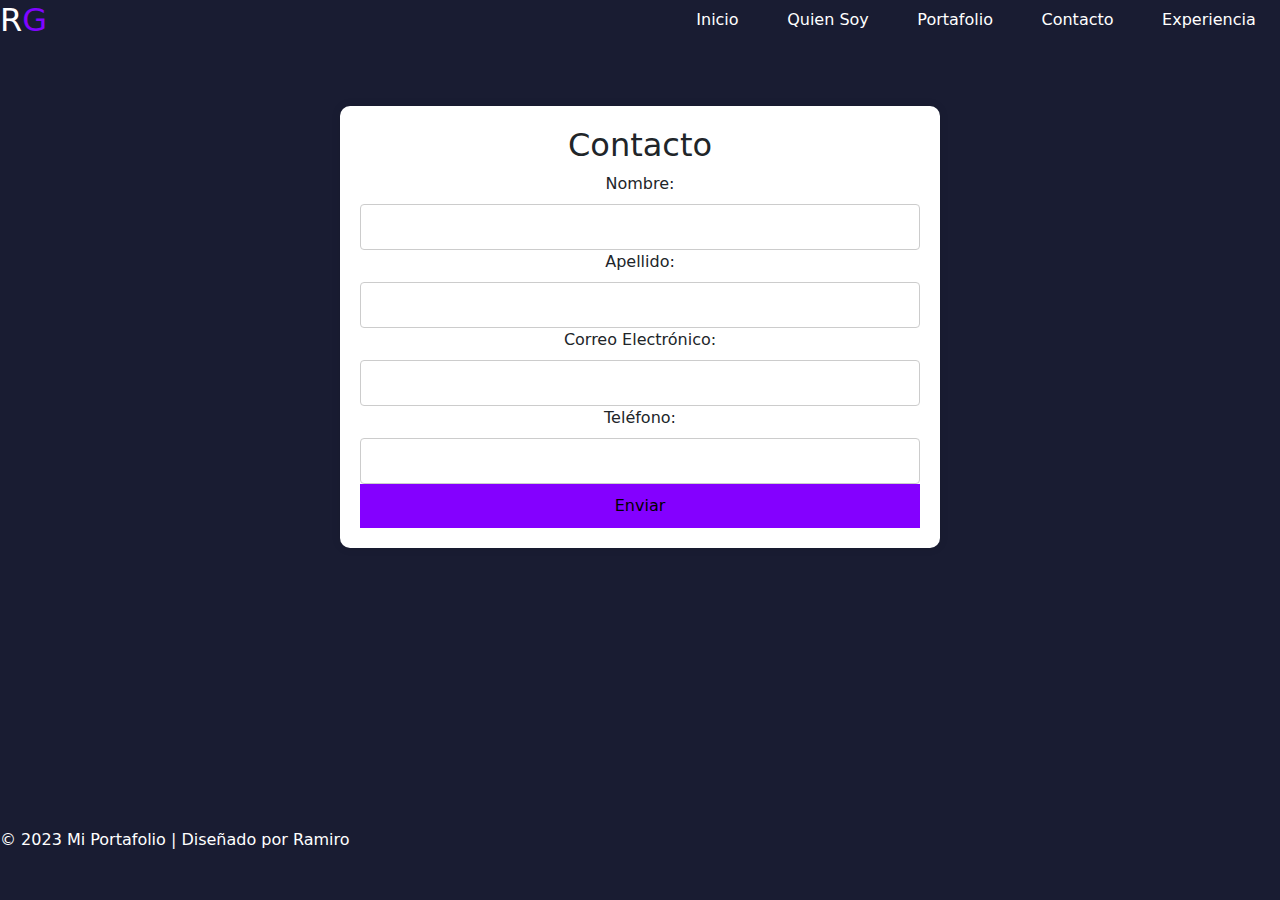
==== pages/contacto.html @ 4b62a3f9 "Prueba PCASA" ====
<!DOCTYPE html>
<html lang="en">

<head>
    <meta charset="UTF-8">
    <meta name="viewport" content="width=device-width, initial-scale=1.0">
    <title>Contacto</title>
    <link rel="stylesheet" href="../style.css">
    <link rel="stylesheet" href="../css/bootstrap.min.css">
    <script src="../js/bootstrap.bundle.min.js"></script>
</head>

<body class="body-contacto">
        <nav class="navbar">
            <div class="brand">
                <h2 class="logo">R<span>G</span></h2>
            </div>
            <ul class="menu">
                <li><a href="../index.html" class="active">Inicio</a></li>
                <li><a href="./quien-soy.html">Quien Soy</a></li>
                <li><a href="./portafolio.html">Portafolio</a></li>
                <li><a href="./contacto.html">Contacto</a></li>
                <li><a href="./experiencia.html">Experiencia</a></li>
            </ul>
        </nav>
    <div class="container-contacto">
        <div class="contacto-form">
            <h2>Contacto</h2>
            <form action="#" method="post">
                <label for="nombre">Nombre:</label>
                <input type="text" id="nombre" name="nombre" required>
                <label for="apellido">Apellido:</label>
                <input type="text" id="apellido" name="apellido" required>
                <label for="email">Correo Electrónico:</label>
                <input type="email" id="email" name="email" required>
                <label for="telefono">Teléfono:</label>
                <input type="tel" id="telefono" name="telefono" required>
                <button type="submit">Enviar</button>
            </form>
        </div>

    </div>

    <footer class="footer-contacto">
        <p class="p-footer">&copy; 2023 Mi Portafolio | Diseñado por Ramiro</p>
    </footer>
</body>

</html>
---- style.css ----
@import url("https://fonts.googleapis.com/css2?family=Montserrat:wght@100;700&display=swap");

* {
  margin: 0;
  padding: 0;
  box-sizing: border-box;
}

.col {
  background-color: white;
}

body {
  font-family: "Montserrat", sans-serif;
  margin: 0;
  padding: 0;
  background-color: #191c32; /* Fondo de color sólido */
  color: #000000;
}

.fondo {
  width: 100vw;
  height: 100vh;
  background-color: #191c32;
  color: #ffffff;
}
.navbar {
  display: flex;
  justify-content: space-between;
  padding: 2em;
}
.brand {
  margin-top: -7px;
}
.brand span {
  color: rgb(128, 5, 2435);
}
.menu {
  display: flex;
  width: 50%;
  justify-content: space-around;
}
.menu li {
  list-style: none;
}
.menu a {
  color: #fff;
  text-decoration: none;
  padding: 10px 20px;
}

.body-index {
  background-color: #191c32;
}
.main {
  margin: 0 auto;
  width: 80vw;
  height: 80vh;
  display: grid;
  grid-template-columns: repeat(2, 1fr);
  align-items: center;
  gap: 2em;
}

h1 {
  font-size: 3rem;
}

.info-content span {
  color: rgb(132, 0, 255);
}

.descarga-cv {
  padding: 10px 20px;
  background-color: rgb(132, 0, 255);
  border: none;
  border-radius: 20px;
  margin-top: 10px;
  cursor: pointer;
}
.main img {
  border: 7px solid rgb(132, 0, 255);
  height: 520px;
}

.h1-inicio {
  color: #fff;
}

.p-footer {
  color: white;
}

.p-main {
  color: white;
}

.logo {
  color: white;
}

.footer-principal {
  padding-top: 20px;
}

img {
  box-shadow: 0 0 10px rgba(245, 244, 244, 0.1);
}

/* PAGINA CONTACTO CSS */

.body-contacto {
  background-color: #191c32;
}

.container-contacto {
  max-width: 600px;
  margin: 50px auto;
  background-color: #fff;
  padding: 20px;
  border-radius: 10px;
  box-shadow: 0 0 10px rgba(0, 0, 0, 0.1);
}

.contacto-form {
  text-align: center;
}

form {
  display: flex;
  flex-direction: column;
}

label {
  margin-bottom: 8px;
}

input {
  padding: 10px;
  margin-bottom: 20px;
  border: 1px solid #ccc;
  border-radius: 4px;
}

button {
  padding: 10px;
  background-color: rgb(132, 0, 255);
  color: rgb(0, 0, 0) 313;
  border: none;
  border-radius: 4px;
  cursor: pointer;
}

.footer-contacto {
  padding-top: 230px;
}

/* PAGINA CONTACTO CSS */

/* PAGINA QUIEN SOY CSS */

.body-quiensoy {
  background-color: #191c32;
}
.container-quiensoy {
  max-width: 800px;
  margin: 50px auto;
  padding: 20px;
  background-color: white;
  border-radius: 8px;
  box-shadow: 0 0 10px rgba(245, 244, 244, 0.1);
}
.about-me {
  background-color: rgba(132, 0, 255, 0.233);
  padding: 100px;
  border-radius: 8px;
  box-shadow: 0 0 20px rgba(193, 154, 245, 0.11);
  text-align: justify;
}

header {
  text-align: center;
  margin-bottom: 20px;
}

.h1-quiensoy {
  color: rgb(132, 0, 255);
}

.p-quiensoy {
  line-height: 1.2;
  color: #979090;
  font-weight: bold;
}

.footer-quiensoy {
  padding-top: 430px;
}

.h2-quiensoy {
  color: white;
}

/* PAGINA QUIEN SOY CSS */

/* PAGINA PORTAFOLIO CSS */

.container 

.card-img-top {
  border-radius: 20px;
  padding: 20px;
}
.card {
  border-radius: 30px;
  box-shadow: rgba(0, 0, 0, 0.1) 0px 1px 2px 0px;
}
.card-body {
  padding: 25px;
  margin-top: -15px;
}
.btn-primary {
  border-radius: 50px;
  width: 120px;
}
.btn-primary:hover {
  background-color: black;
  border: none;
}

.h1-proyectos1 {
  color: white;
}

.body-portafolio {
  background-color: #191c32;
}

.project {
  background-color: #fff;
  padding: 20px;
  border-radius: 10px;
  box-shadow: 0 0 20px rgba(0, 0, 0, 0.11);
  text-align: center;
}

.footer-portafolio {
  padding-top: 340px;
}

/* PAGINA PORTAFOLIO CSS */

/* PAGINA CONTACTO EXPERIENCIA*/

.body-experiencia {
  background-color: #191c32;
}

.main-content {
  max-width: 800px;
  margin: 0 auto;
  padding: 20px;
}

.experience-item {
  margin-bottom: 30px;
}

.experience-title {
  color: rgb(132, 0, 255);
}

.experiencia-fecha {
  font-weight: bold;
  color: #ffffff;
}

.experiencia-descripcion {
  color: grey;
}

.footer-experiencia {
  padding-top: 500px;
}
/* PAGINA CONTACTO EXPERIENCIA */
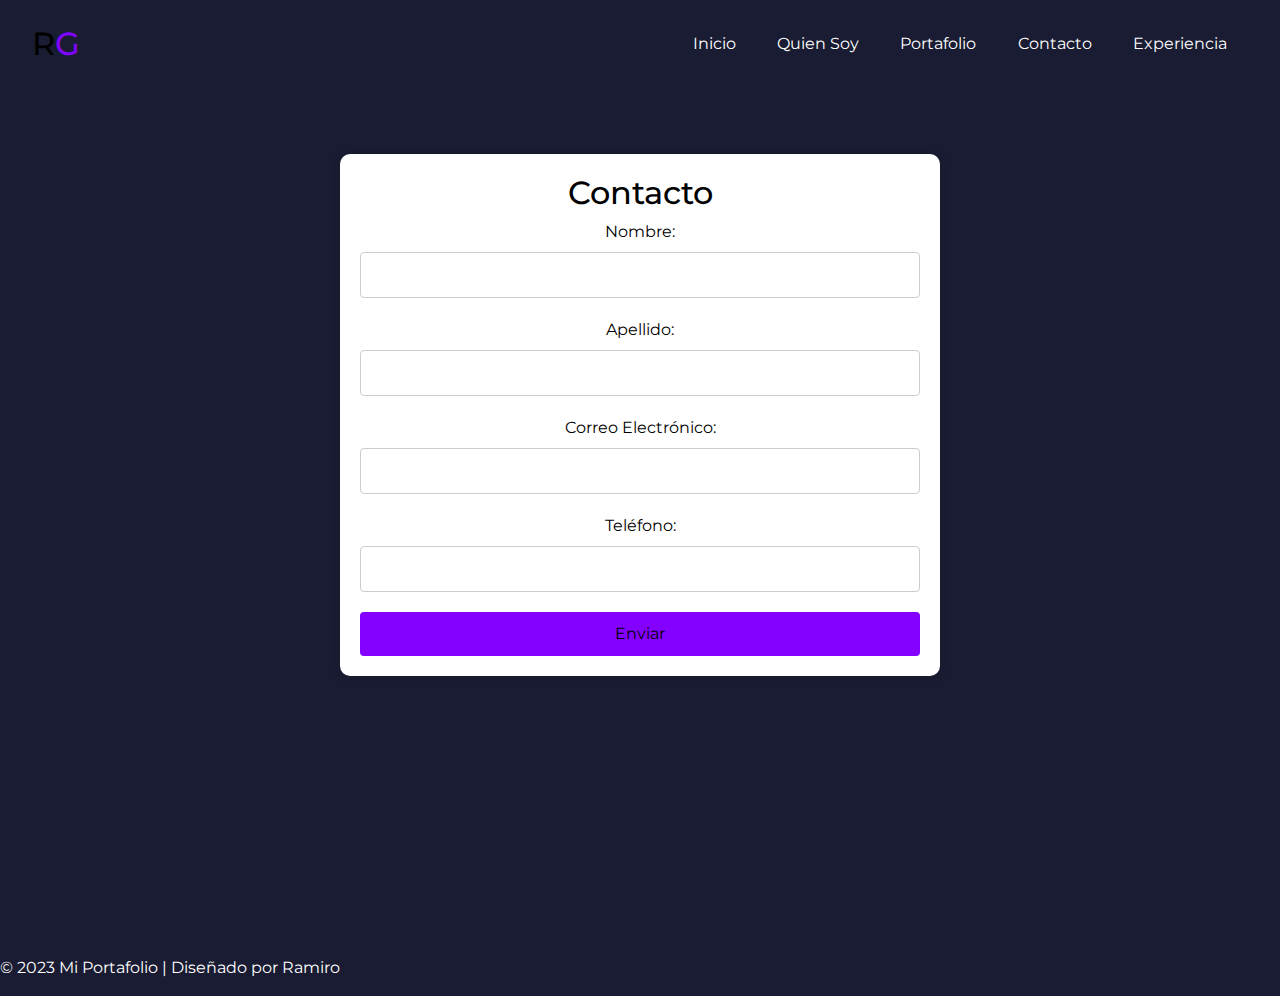
==== commit 4e5ca95f: "Navbar Iara" ====
--- a/pages/contacto.html
+++ b/pages/contacto.html
@@ -5,24 +5,23 @@
     <meta charset="UTF-8">
     <meta name="viewport" content="width=device-width, initial-scale=1.0">
     <title>Contacto</title>
+    <link rel="stylesheet" href="../css/bootstrap.min.css">
     <link rel="stylesheet" href="../style.css">
-    <link rel="stylesheet" href="../css/bootstrap.min.css">
-    <script src="../js/bootstrap.bundle.min.js"></script>
 </head>
 
 <body class="body-contacto">
-        <nav class="navbar">
-            <div class="brand">
-                <h2 class="logo">R<span>G</span></h2>
-            </div>
-            <ul class="menu">
-                <li><a href="../index.html" class="active">Inicio</a></li>
-                <li><a href="./quien-soy.html">Quien Soy</a></li>
-                <li><a href="./portafolio.html">Portafolio</a></li>
-                <li><a href="./contacto.html">Contacto</a></li>
-                <li><a href="./experiencia.html">Experiencia</a></li>
-            </ul>
-        </nav>
+    <nav class="navbar">
+        <div class="brand">
+            <h2 class="logo">R<span>G</span></h2>
+        </div>
+        <ul class="menu">
+            <li><a href="../index.html" class="active">Inicio</a></li>
+            <li><a href="./quien-soy.html">Quien Soy</a></li>
+            <li><a href="./portafolio.html">Portafolio</a></li>
+            <li><a href="./contacto.html">Contacto</a></li>
+            <li><a href="./experiencia.html">Experiencia</a></li>
+        </ul>
+    </nav>
     <div class="container-contacto">
         <div class="contacto-form">
             <h2>Contacto</h2>
@@ -44,6 +43,8 @@
     <footer class="footer-contacto">
         <p class="p-footer">&copy; 2023 Mi Portafolio | Diseñado por Ramiro</p>
     </footer>
+
+    <script src="../js/bootstrap.bundle.min.js"></script>
 </body>
 
 </html>--- a/style.css
+++ b/style.css
@@ -95,10 +95,20 @@
   color: white;
 }
 
-.logo {
-  color: white;
-}
-
+.navcolortext {
+  padding-left: 30px;
+  color: rgb(2, 2, 2);
+  text-decoration: none
+}
+
+.nav-link {
+  color: rgb(255, 0, 0);
+  padding-left: 10px;
+
+}
+.g { 
+  color: rgb(132, 0, 255);
+}
 .footer-principal {
   padding-top: 20px;
 }
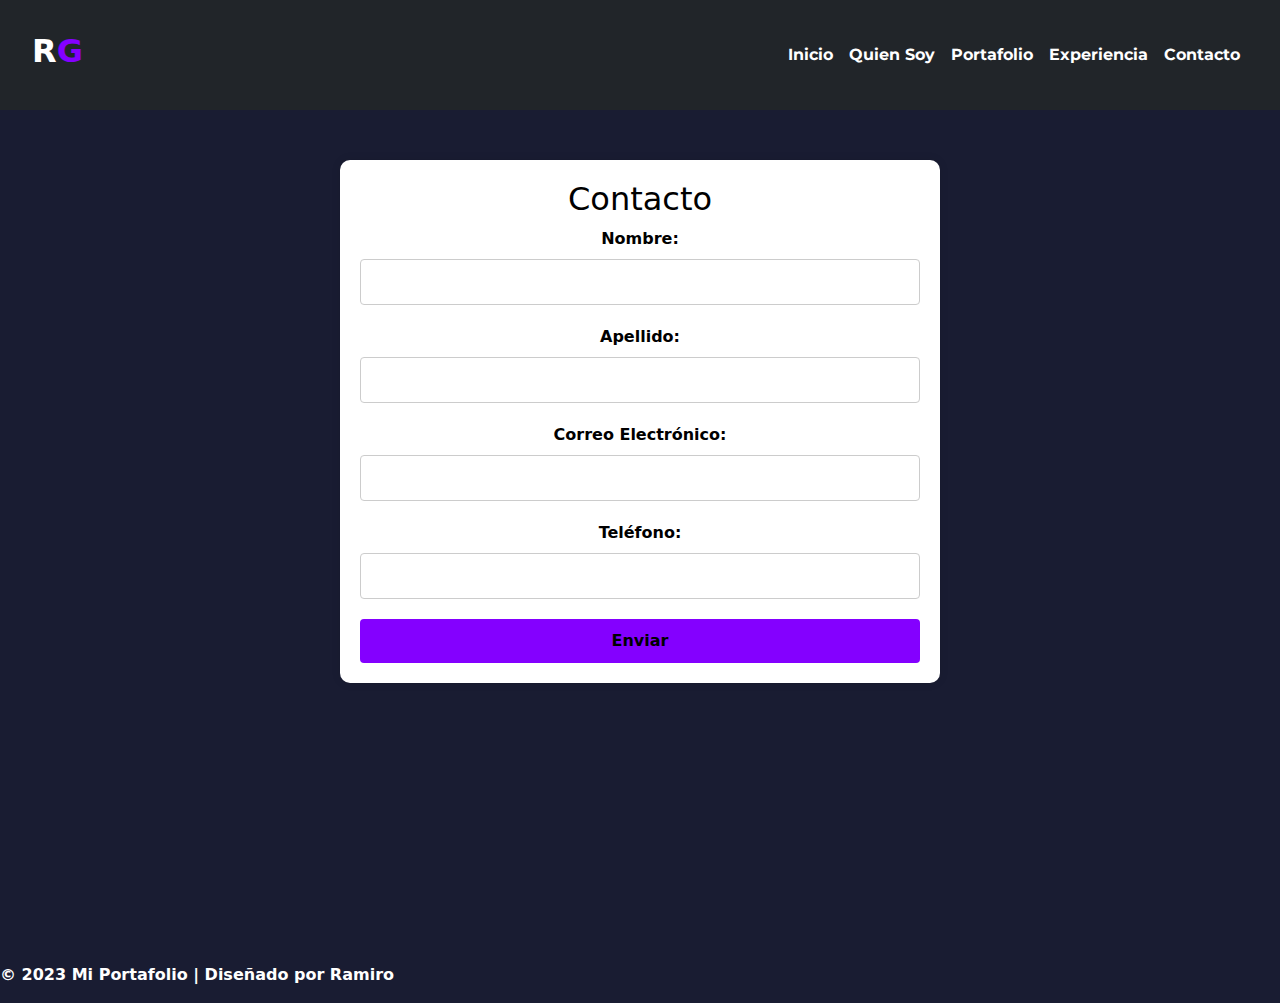
==== commit 46b5ce34: "cambie el navbar en todos los html y moodifique las cards de portafolio faltan por arreglarlas" ====
--- a/pages/contacto.html
+++ b/pages/contacto.html
@@ -10,17 +10,32 @@
 </head>
 
 <body class="body-contacto">
-    <nav class="navbar">
-        <div class="brand">
-            <h2 class="logo">R<span>G</span></h2>
+    <nav class="navbar navbar-expand-md navbar-dark bg-dark">
+        <h2 class="logo">R<span class="g">G</span></h2>
+        <button class="navbar-toggler" type="button" data-bs-toggle="collapse" data-bs-target="#navbarNav"
+            aria-controls="navbarNav" aria-expanded="false" aria-label="Toggle navigation">
+            <span class="navbar-toggler-icon"></span>
+        </button>
+        <div class="collapse navbar-collapse" id="navbarNav">
+            <ul class="navbar-nav">
+                <li class="nav-item active">
+                    <a class="nav-link" href="../index.html">Inicio</a>
+                </li>
+                <li class="nav-item">
+                    <a class="nav-link" href="../pages/quien-soy.html">Quien Soy</a>
+                </li>
+                <li class="nav-item">
+                    <a class="nav-link" href="../pages/portafolio.html">Portafolio</a>
+                </li>
+                <li class="nav-item">
+                    <a class="nav-link" href="../pages/experiencia.html">Experiencia</a>
+                </li>
+                <li class="nav-item">
+                <li class="nav-item">
+                    <a class="nav-link" href="../pages/contacto.html">Contacto</a>
+                </li>
+            </ul>
         </div>
-        <ul class="menu">
-            <li><a href="../index.html" class="active">Inicio</a></li>
-            <li><a href="./quien-soy.html">Quien Soy</a></li>
-            <li><a href="./portafolio.html">Portafolio</a></li>
-            <li><a href="./contacto.html">Contacto</a></li>
-            <li><a href="./experiencia.html">Experiencia</a></li>
-        </ul>
     </nav>
     <div class="container-contacto">
         <div class="contacto-form">
--- a/style.css
+++ b/style.css
@@ -1,6 +1,8 @@
 @import url("https://fonts.googleapis.com/css2?family=Montserrat:wght@100;700&display=swap");
 
+
 * {
+  font-weight: bold;
   margin: 0;
   padding: 0;
   box-sizing: border-box;
@@ -10,8 +12,13 @@
   background-color: white;
 }
 
+.logo{ 
+  color: #fff;
+font-weight: bold;
+}
+
 body {
-  font-family: "Montserrat", sans-serif;
+  font-weight: bold;
   margin: 0;
   padding: 0;
   background-color: #191c32; /* Fondo de color sólido */
@@ -91,6 +98,10 @@
   color: white;
 }
 
+#navbarNav {
+padding-left: 50px;
+justify-content: end;
+}
 .p-main {
   color: white;
 }
@@ -102,7 +113,8 @@
 }
 
 .nav-link {
-  color: rgb(255, 0, 0);
+  font-family: "Montserrat", sans-serif;
+  color: rgb(255, 255, 255);
   padding-left: 10px;
 
 }
@@ -153,6 +165,7 @@
 }
 
 button {
+  
   padding: 10px;
   background-color: rgb(132, 0, 255);
   color: rgb(0, 0, 0) 313;
@@ -215,7 +228,8 @@
 
 /* PAGINA PORTAFOLIO CSS */
 
-.container 
+.card-body {
+}
 
 .card-img-top {
   border-radius: 20px;
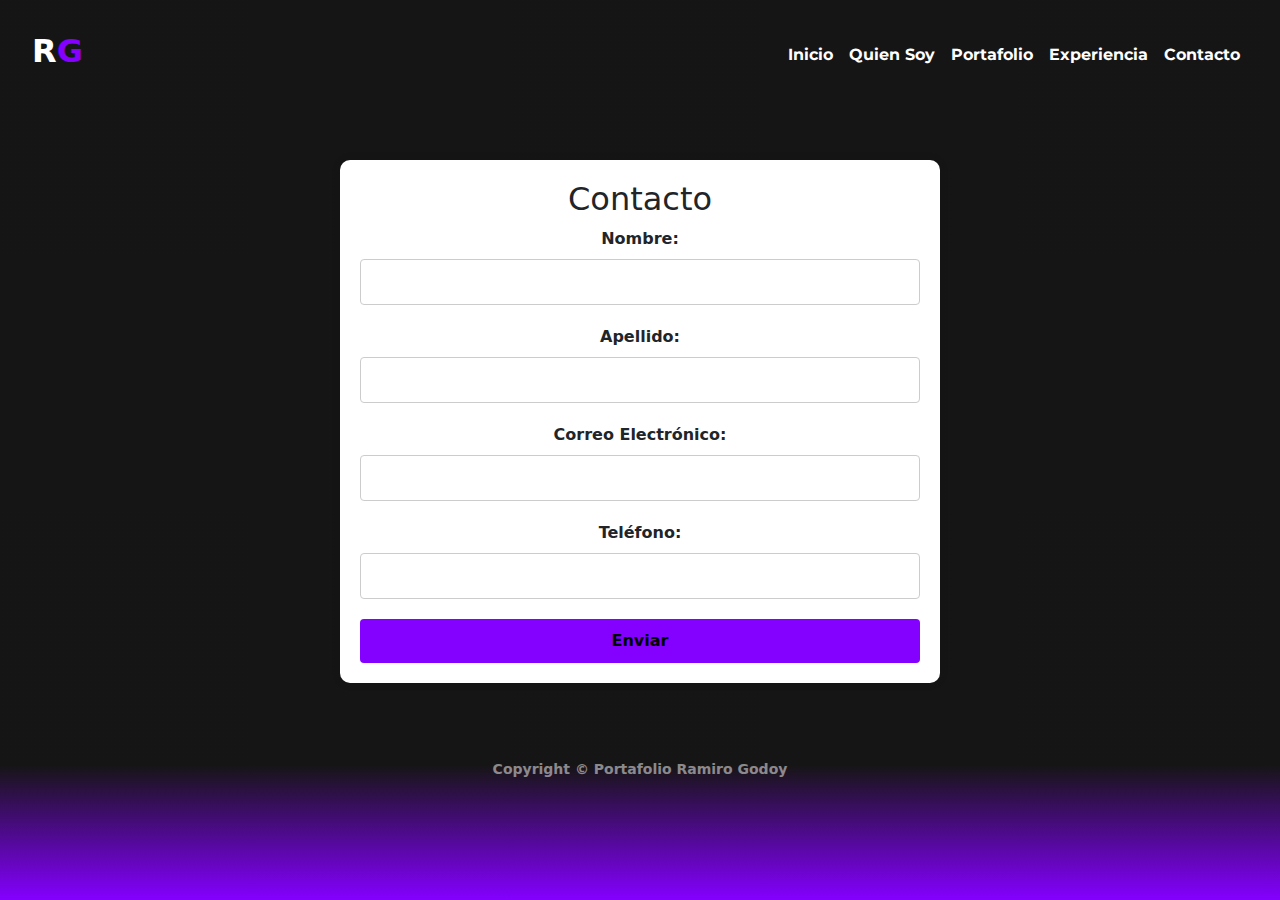
==== commit 66b184bc: "Cambio de diseo en general de la pagina falta por arreglar un minimo de responsive y cambiar el text" ====
--- a/pages/contacto.html
+++ b/pages/contacto.html
@@ -9,8 +9,8 @@
     <link rel="stylesheet" href="../style.css">
 </head>
 
-<body class="body-contacto">
-    <nav class="navbar navbar-expand-md navbar-dark bg-dark">
+<body class="body-contacto fondoportafolio">
+    <nav class="navbar navbar-expand-md navbar-dark">
         <h2 class="logo">R<span class="g">G</span></h2>
         <button class="navbar-toggler" type="button" data-bs-toggle="collapse" data-bs-target="#navbarNav"
             aria-controls="navbarNav" aria-expanded="false" aria-label="Toggle navigation">
@@ -55,9 +55,11 @@
 
     </div>
 
-    <footer class="footer-contacto">
-        <p class="p-footer">&copy; 2023 Mi Portafolio | Diseñado por Ramiro</p>
-    </footer>
+    <footer id="sticky-footer" class="flex-shrink-0 py-4  text-white-50">
+        <div class="container text-center">
+          <small class="texto-footer">Copyright &copy; Portafolio Ramiro Godoy</small>
+        </div>
+      </footer>
 
     <script src="../js/bootstrap.bundle.min.js"></script>
 </body>
--- a/style.css
+++ b/style.css
@@ -1,137 +1,123 @@
 @import url("https://fonts.googleapis.com/css2?family=Montserrat:wght@100;700&display=swap");
-
-
+/* //////////////////////COSAS PAGINA GENERAL////////////////////// */
 * {
   font-weight: bold;
   margin: 0;
   padding: 0;
+  min-width: 0;
   box-sizing: border-box;
 }
-
-.col {
-  background-color: white;
-}
-
-.logo{ 
-  color: #fff;
-font-weight: bold;
-}
-
-body {
+.logo {
+  color: #ffffff;
   font-weight: bold;
-  margin: 0;
-  padding: 0;
-  background-color: #191c32; /* Fondo de color sólido */
-  color: #000000;
-}
-
-.fondo {
-  width: 100vw;
-  height: 100vh;
-  background-color: #191c32;
-  color: #ffffff;
+}
+.fondoportafolio {
+  background: rgb(132, 0, 255);
+  background: linear-gradient(
+    0deg,
+    rgba(132, 0, 255, 1) 0%,
+    rgba(22, 21, 21, 0.9920168751094187) 26%
+  );
+  background: rgb(132, 0, 255);
+  background: linear-gradient(
+    0deg,
+    rgba(132, 0, 255, 1) 0%,
+    rgba(22, 21, 21, 0.9920168751094187) 15%
+  );
+}
+.p-footer {
+  font-size: small;
+  font-family: sans-serif;
 }
 .navbar {
   display: flex;
   justify-content: space-between;
   padding: 2em;
 }
-.brand {
-  margin-top: -7px;
-}
-.brand span {
-  color: rgb(128, 5, 2435);
-}
-.menu {
-  display: flex;
-  width: 50%;
-  justify-content: space-around;
-}
-.menu li {
-  list-style: none;
-}
-.menu a {
-  color: #fff;
-  text-decoration: none;
-  padding: 10px 20px;
-}
-
-.body-index {
-  background-color: #191c32;
-}
 .main {
   margin: 0 auto;
   width: 80vw;
-  height: 80vh;
+  height: 100vh;
   display: grid;
   grid-template-columns: repeat(2, 1fr);
   align-items: center;
   gap: 2em;
 }
-
 h1 {
   font-size: 3rem;
 }
-
-.info-content span {
-  color: rgb(132, 0, 255);
-}
-
+.col {
+  background-color: rgb(255, 255, 255);
+}
+/* //////////////////////COSAS PAGINA GENERAL////////////////////// */
+/* //////////////////////INICIO////////////////////// */
 .descarga-cv {
   padding: 10px 20px;
   background-color: rgb(132, 0, 255);
   border: none;
-  border-radius: 20px;
+  border-radius: 30px;
   margin-top: 10px;
   cursor: pointer;
 }
 .main img {
-  border: 7px solid rgb(132, 0, 255);
+  /*border: 4px solid rgb(132, 0, 255);*/
+  border-radius: 20px;
   height: 520px;
-}
-
+  box-shadow: 0 0 80px rgba(245, 244, 244, 0.1);
+}
+.main img {
+  /*border: 4px solid rgb(132, 0, 255);*/
+  border-radius: 20px;
+  height: 520px;
+  box-shadow: 0 0 80px rgba(245, 244, 244, 0.1);
+}
 .h1-inicio {
   color: #fff;
-}
+  display: flex;
+}
+.textoindex {
+  text-align: left;
+}
+.span-godoy {
+  display: block;
+}
+/* //////////////////////INICIO////////////////////// */
 
 .p-footer {
   color: white;
 }
 
 #navbarNav {
-padding-left: 50px;
-justify-content: end;
+  padding-left: 50px;
+  justify-content: end;
 }
 .p-main {
   color: white;
+  text-align: left;
 }
 
 .navcolortext {
   padding-left: 30px;
   color: rgb(2, 2, 2);
-  text-decoration: none
+  text-decoration: none;
 }
 
 .nav-link {
   font-family: "Montserrat", sans-serif;
   color: rgb(255, 255, 255);
   padding-left: 10px;
-
-}
-.g { 
+}
+.g {
   color: rgb(132, 0, 255);
 }
 .footer-principal {
-  padding-top: 20px;
-}
-
-img {
-  box-shadow: 0 0 10px rgba(245, 244, 244, 0.1);
+  padding-top: 10px;
 }
 
 /* PAGINA CONTACTO CSS */
 
 .body-contacto {
+  height: 100vh;
   background-color: #191c32;
 }
 
@@ -165,7 +151,6 @@
 }
 
 button {
-  
   padding: 10px;
   background-color: rgb(132, 0, 255);
   color: rgb(0, 0, 0) 313;
@@ -174,15 +159,12 @@
   cursor: pointer;
 }
 
-.footer-contacto {
-  padding-top: 230px;
-}
-
 /* PAGINA CONTACTO CSS */
 
 /* PAGINA QUIEN SOY CSS */
 
 .body-quiensoy {
+  height: 100vh;
   background-color: #191c32;
 }
 .container-quiensoy {
@@ -194,11 +176,12 @@
   box-shadow: 0 0 10px rgba(245, 244, 244, 0.1);
 }
 .about-me {
-  background-color: rgba(132, 0, 255, 0.233);
-  padding: 100px;
+  background-color: rgba(132, 0, 255);
+  max-width: 850px;
+  margin: 80px auto;
+  padding: 20px;
   border-radius: 8px;
   box-shadow: 0 0 20px rgba(193, 154, 245, 0.11);
-  text-align: justify;
 }
 
 header {
@@ -227,10 +210,6 @@
 /* PAGINA QUIEN SOY CSS */
 
 /* PAGINA PORTAFOLIO CSS */
-
-.card-body {
-}
-
 .card-img-top {
   border-radius: 20px;
   padding: 20px;
@@ -273,37 +252,118 @@
 }
 
 /* PAGINA PORTAFOLIO CSS */
+/* CARDS DE PORTAFOLIO CSS */
+.card {
+  margin-bottom: 20px;
+  padding: 20px;
+}
+
+/* CARDS DE PORTAFOLIO CSS */
 
 /* PAGINA CONTACTO EXPERIENCIA*/
 
-.body-experiencia {
-  background-color: #191c32;
+h3 {
+  font-weight: bold;
+  color: white;
+}
+
+p {
+  color: grey;
 }
 
 .main-content {
-  max-width: 800px;
-  margin: 0 auto;
-  padding: 20px;
-}
-
-.experience-item {
-  margin-bottom: 30px;
-}
-
-.experience-title {
-  color: rgb(132, 0, 255);
-}
-
-.experiencia-fecha {
-  font-weight: bold;
-  color: #ffffff;
-}
-
-.experiencia-descripcion {
-  color: grey;
-}
-
-.footer-experiencia {
-  padding-top: 500px;
+  height: 100vh;
+  padding-right: 100px;
+}
+ul.timeline-3 {
+  list-style-type: none;
+  position: relative;
+}
+ul.timeline-3:before {
+  content: " ";
+  background: #d4d9df;
+  display: inline-block;
+  position: absolute;
+  left: 29px;
+  width: 2px;
+  height: 100%;
+  z-index: 400;
+}
+ul.timeline-3 > li {
+  margin: 20px 0;
+  padding-left: 20px;
+}
+ul.timeline-3 > li:before {
+  content: " ";
+  background: white;
+  display: inline-block;
+  position: absolute;
+  border-radius: 50%;
+  border: 3px solid rgb(132, 0, 255);
+  left: 20px;
+  width: 20px;
+  height: 20px;
+  z-index: 400;
 }
 /* PAGINA CONTACTO EXPERIENCIA */
+
+/* MEDIAQUERIES */
+/* Celular un poco mas grande para que no se vaya para el costado */
+@media (max-width: 765px) {
+  .texto-footer {
+    padding-right: 110px;
+  }
+  .container {
+    padding-left: 130px;
+  }
+  .main {
+    height: 125vh;
+    flex-direction: column;
+    display: flex;
+  }
+  .footer-principal {
+    padding-top: 150px;
+  }
+}
+/* tablets */
+
+/* computadoras */
+@media (max-width: 1200px) {
+}
+
+.loader {
+  position: relative;
+  overflow: hidden;
+  border-right: 3px solid;
+  width: 0px;
+  animation: typewriter 2s steps(10) infinite alternate,
+    blink 0.5s steps(10) infinite;
+}
+
+.loader-text {
+  font-size: 50px;
+  font-weight: 700;
+  background: rgb(132, 0, 255);
+  -webkit-background-clip: text;
+  -webkit-text-fill-color: transparent;
+}
+
+@keyframes typewriter {
+  0% {
+    width: 0px;
+  }
+
+  100% {
+    width: 190px;
+  }
+}
+
+@keyframes blink {
+  0% {
+    border-right-color: rgba(255, 255, 255, 0.75);
+  }
+
+  100% {
+    border-right-color: transparent;
+  }
+}
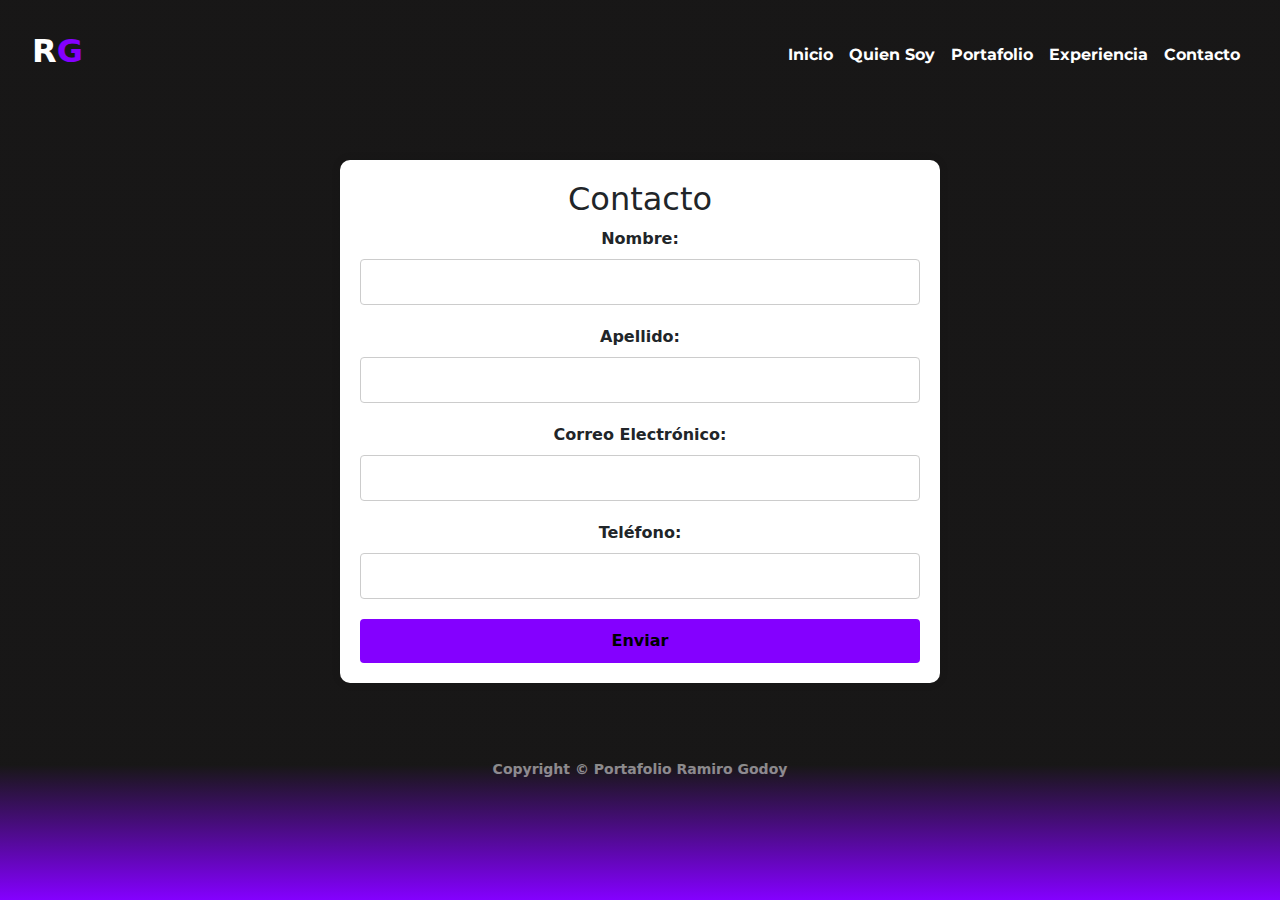
==== commit cac04afa: "Se incluyo sass y se agrego animacion y diseños en algunas partes de la pagina" ====
--- a/pages/contacto.html
+++ b/pages/contacto.html
@@ -6,7 +6,7 @@
     <meta name="viewport" content="width=device-width, initial-scale=1.0">
     <title>Contacto</title>
     <link rel="stylesheet" href="../css/bootstrap.min.css">
-    <link rel="stylesheet" href="../style.css">
+    <link rel="stylesheet" href="../css/estilos.css">
 </head>
 
 <body class="body-contacto fondoportafolio">
@@ -49,7 +49,7 @@
                 <input type="email" id="email" name="email" required>
                 <label for="telefono">Teléfono:</label>
                 <input type="tel" id="telefono" name="telefono" required>
-                <button type="submit">Enviar</button>
+                <div></div><button class="btn-contacto" type="submit">Enviar</button>
             </form>
         </div>
 
--- a/css/estilos.css
+++ b/css/estilos.css
@@ -0,0 +1,288 @@
+/* //////////////////////@IMPORTS////////////////////// */
+/* //////////////////////@IMPORTS////////////////////// */
+/* //////////////////////@IMPORTS////////////////////// */
+/* //////////////////////@IMPORTS////////////////////// */
+@import url("https://fonts.googleapis.com/css2?family=Montserrat:wght@100;700&display=swap");
+* {
+  font-weight: bold;
+  margin: 0;
+  padding: 0;
+  min-width: 0;
+  box-sizing: border-box;
+}
+
+h1, h2, h3, h4 {
+  text-wrap: balance;
+}
+
+body {
+  min-height: 100dvh;
+}
+
+p {
+  text-wrap: pretty;
+}
+
+.navbar {
+  display: flex;
+  justify-content: space-between;
+  padding: 2em;
+}
+.navbar .logo {
+  color: #ffffff;
+  font-weight: bold;
+}
+.navbar .nav-link {
+  font-family: "Montserrat", sans-serif;
+  color: rgb(255, 255, 255);
+  padding-left: 10px;
+}
+.navbar #navbarNav {
+  padding-left: 50px;
+  justify-content: end;
+}
+
+.g {
+  color: #8400FF;
+}
+
+.fondoportafolio {
+  background: #8400FF;
+  background: linear-gradient(0deg, #8400FF 0%, rgba(22, 21, 21, 0.9920168751) 26%);
+  background: #8400FF;
+  background: linear-gradient(0deg, #8400FF 0%, rgba(22, 21, 21, 0.9920168751) 15%);
+}
+.fondoportafolio h1 {
+  font-size: 3rem;
+}
+
+.main img {
+  /*border: 4px solid rgb(132, 0, 255);*/
+  border-radius: 20px;
+  height: 520px;
+  box-shadow: 0 0 80px rgba(245, 244, 244, 0.1);
+  /*filter: drop-shadow(0 1px 5px white);*/
+}
+
+.main {
+  margin: 0 auto;
+  width: 80vw;
+  height: 75vh;
+  display: grid;
+  grid-template-columns: repeat(2, 1fr);
+  align-items: center;
+  gap: 2em;
+}
+.main .loader {
+  position: relative;
+  overflow: hidden;
+  border-right: 3px solid;
+  width: 0px;
+  animation: typewriter 2s steps(10) infinite alternate, blink 0.5s steps(10) infinite;
+}
+.main .loader-text {
+  font-size: 50px;
+  font-weight: 700;
+  background: #8400FF;
+  -webkit-background-clip: text;
+  -webkit-text-fill-color: transparent;
+}
+@keyframes typewriter {
+  0% {
+    width: 0px;
+  }
+  100% {
+    width: 190px;
+  }
+}
+@keyframes blink {
+  0% {
+    border-right-color: rgba(255, 255, 255, 0.75);
+  }
+  100% {
+    border-right-color: transparent;
+  }
+}
+.main .loader-container {
+  width: 6.5ch;
+}
+.main .descarga-cv {
+  padding: 10px 20px;
+  background-color: rgb(132, 0, 255);
+  border: none;
+  border-radius: 30px;
+  margin-top: 10px;
+  cursor: pointer;
+  filter: drop-shadow(0 1px 8px white);
+}
+.main .h1-inicio {
+  color: #fff;
+  display: flex;
+}
+.main .textoindex {
+  text-align: left;
+}
+.main .p-main {
+  color: white;
+  text-align: left;
+}
+
+.body-contacto {
+  height: 100vh;
+}
+
+.container-contacto {
+  max-width: 600px;
+  margin: 50px auto;
+  background-color: #fff;
+  padding: 20px;
+  border-radius: 10px;
+  box-shadow: 0 0 10px rgba(0, 0, 0, 0.1);
+}
+.container-contacto .contacto-form {
+  text-align: center;
+}
+.container-contacto form {
+  display: flex;
+  flex-direction: column;
+}
+.container-contacto label {
+  margin-bottom: 8px;
+}
+.container-contacto input {
+  padding: 10px;
+  margin-bottom: 20px;
+  border: 1px solid #ccc;
+  border-radius: 4px;
+}
+.container-contacto .btn-contacto {
+  padding: 10px;
+  background-color: #8400FF;
+  color: rgb(0, 0, 0) 313;
+  border: none;
+  border-radius: 4px;
+  cursor: pointer;
+}
+
+.body-quiensoy {
+  height: 100vh;
+  background-color: #191c32;
+}
+
+header {
+  text-align: center;
+  margin-bottom: 20px;
+}
+
+.about-me {
+  /* CUADRO DE QUIEN SOY DATA*/
+  background-color: #8400FF;
+  max-width: 850px;
+  margin: 80px auto;
+  padding: 20px;
+  border-radius: 8px;
+  box-shadow: 0 0 20px rgba(193, 154, 245, 0.11);
+}
+.about-me .p-quiensoy {
+  line-height: 1.2;
+  color: #979090;
+  font-weight: bold;
+}
+.about-me .h2-quiensoy {
+  color: white;
+}
+
+.container-quiensoy {
+  max-width: 800px;
+  margin: 50px auto;
+  padding: 20px;
+  background-color: white;
+  border-radius: 8px;
+  box-shadow: 0 0 10px rgba(245, 244, 244, 0.1);
+}
+.container-quiensoy .h1-quiensoy {
+  color: #8400FF;
+}
+
+.card {
+  border-radius: 30px;
+  box-shadow: rgba(0, 0, 0, 0.1) 0px 1px 2px 0px;
+  margin-bottom: 20px;
+  padding: 20px;
+}
+.card .card-body {
+  padding: 25px;
+  margin-top: -15px;
+}
+.card .card-img-top {
+  border-radius: 20px;
+  padding: 20px;
+}
+
+.main-content {
+  height: 100vh;
+  padding-right: 100px;
+}
+.main-content p {
+  color: grey;
+}
+.main-content h3 {
+  font-weight: bold;
+  color: white;
+}
+.main-content ul.timeline-3 {
+  list-style-type: none;
+  position: relative;
+}
+.main-content ul.timeline-3:before {
+  content: " ";
+  background: #d4d9df;
+  display: inline-block;
+  position: absolute;
+  left: 29px;
+  width: 2px;
+  height: 100%;
+  z-index: 400;
+}
+.main-content ul.timeline-3 > li {
+  margin: 20px 0;
+  padding-left: 20px;
+}
+.main-content ul.timeline-3 > li:before {
+  content: " ";
+  background: white;
+  display: inline-block;
+  position: absolute;
+  border-radius: 50%;
+  border: 3px solid #8400FF;
+  left: 20px;
+  width: 20px;
+  height: 20px;
+  z-index: 400;
+}
+
+/* //////////////////////@IMPORTS////////////////////// */
+/* //////////////////////@IMPORTS////////////////////// */
+/* //////////////////////@IMPORTS////////////////////// */
+/* //////////////////////@IMPORTS////////////////////// */
+/* //////////////////////@IMPORTS////////////////////// */
+/* MEDIAQUERIES */
+/* Celular un poco mas grande para que no se vaya para el costado */
+@media (max-width: 765px) {
+  .texto-footer {
+    padding-right: 110px;
+  }
+  .container {
+    padding-left: 130px;
+  }
+  .main {
+    height: 125vh;
+    flex-direction: column;
+    display: flex;
+  }
+  .footer-principal {
+    padding-top: 150px;
+  }
+}
+/* tablets */
+/* computadoras *//*# sourceMappingURL=estilos.css.map */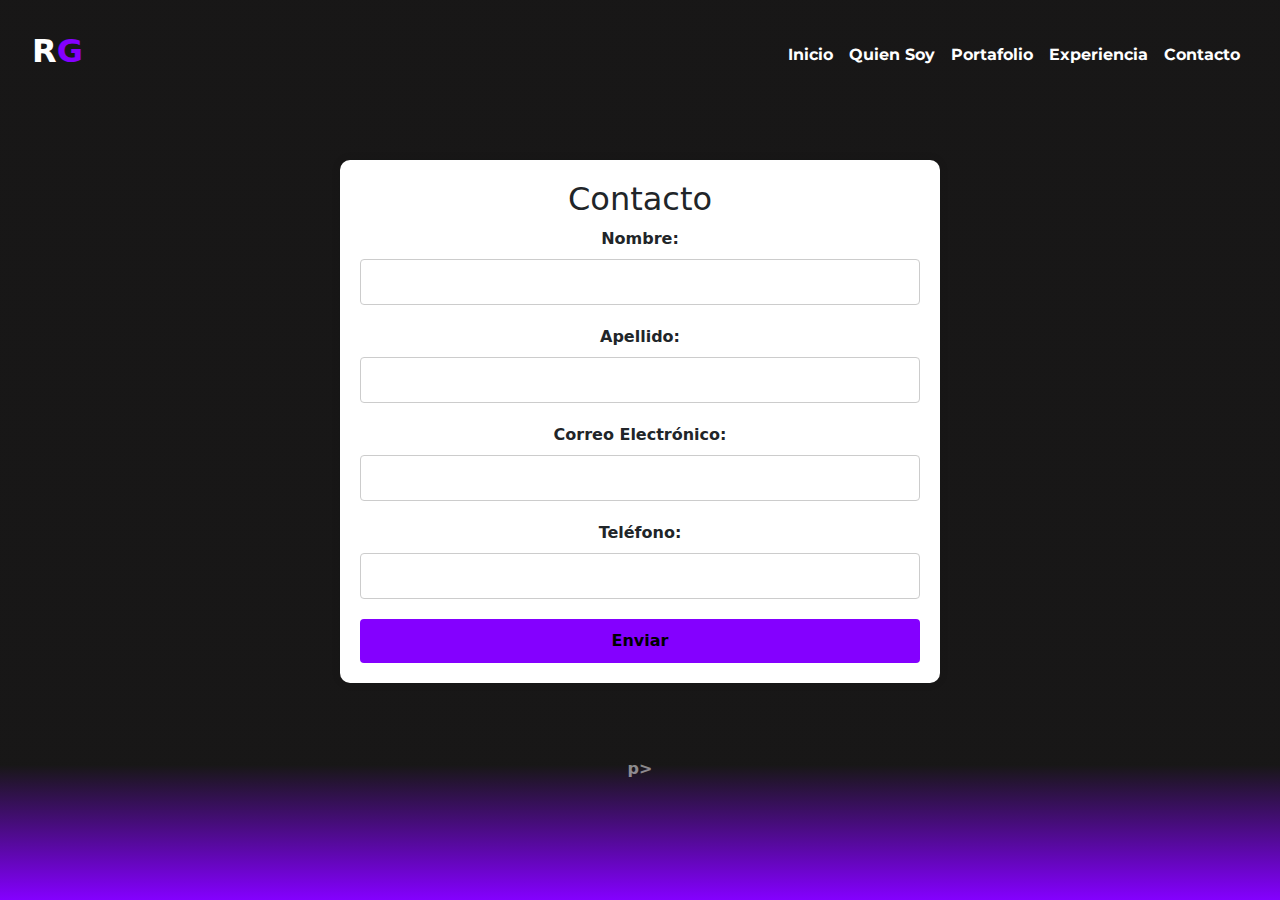
==== commit 06890982: "Mejoras en experiencia" ====
--- a/pages/contacto.html
+++ b/pages/contacto.html
@@ -4,9 +4,12 @@
 <head>
     <meta charset="UTF-8">
     <meta name="viewport" content="width=device-width, initial-scale=1.0">
-    <title>Contacto</title>
+    <title>Ramiro Godoy | Contacto</title>
     <link rel="stylesheet" href="../css/bootstrap.min.css">
     <link rel="stylesheet" href="../css/estilos.css">
+    <meta name="description" content="Soy un joven apasionado de 17 años, residiendo en Buenos Aires, Argentina, inmerso en el fascinante mundo de la programación y la ingeniería informática. 
+    Mi viaje educativo es un constante descubrimiento de los entresijos del código y la resolución de problemas.">
+    <meta name="keywords" content="Portafolio, Argentina, Trabajo, Programacion, Desarrollo web, Front End, Back End, Html,Css">
 </head>
 
 <body class="body-contacto fondoportafolio">
@@ -56,8 +59,8 @@
     </div>
 
     <footer id="sticky-footer" class="flex-shrink-0 py-4  text-white-50">
-        <div class="container text-center">
-          <small class="texto-footer">Copyright &copy; Portafolio Ramiro Godoy</small>
+        <div class="container text-center div-footer">
+          <!--  <p class="texto-footer">Copyright &copy; Portafolio Ramiro Godoy</p> -->p>
         </div>
       </footer>
 
--- a/css/estilos.css
+++ b/css/estilos.css
@@ -41,6 +41,18 @@
   padding-left: 50px;
   justify-content: end;
 }
+.navbar .nav-item {
+  border-radius: 10px;
+  text-decoration: none;
+  color: #8400FF;
+  transition: box-shadow 0.3s, transform 0.3s;
+}
+.navbar .nav-item:hover {
+  border-radius: 12px;
+  box-shadow: 0 0 20px;
+  transform: translateY(-5px);
+  color: #8400FF;
+}
 
 .g {
   color: #8400FF;
@@ -54,6 +66,10 @@
 }
 .fondoportafolio h1 {
   font-size: 3rem;
+}
+
+.cardindex {
+  padding-bottom: 50px;
 }
 
 .main img {
@@ -65,9 +81,9 @@
 }
 
 .main {
-  margin: 0 auto;
+  margin: auto;
+  margin-left: 5rem;
   width: 80vw;
-  height: 75vh;
   display: grid;
   grid-template-columns: repeat(2, 1fr);
   align-items: center;
@@ -81,6 +97,7 @@
   animation: typewriter 2s steps(10) infinite alternate, blink 0.5s steps(10) infinite;
 }
 .main .loader-text {
+  padding-right: 10px;
   font-size: 50px;
   font-weight: 700;
   background: #8400FF;
@@ -118,6 +135,7 @@
 .main .h1-inicio {
   color: #fff;
   display: flex;
+  flex-wrap: wrap;
 }
 .main .textoindex {
   text-align: left;
@@ -126,9 +144,8 @@
   color: white;
   text-align: left;
 }
-
-.body-contacto {
-  height: 100vh;
+.main .godoy {
+  display: block;
 }
 
 .container-contacto {
@@ -164,11 +181,6 @@
   cursor: pointer;
 }
 
-.body-quiensoy {
-  height: 100vh;
-  background-color: #191c32;
-}
-
 header {
   text-align: center;
   margin-bottom: 20px;
@@ -185,7 +197,7 @@
 }
 .about-me .p-quiensoy {
   line-height: 1.2;
-  color: #979090;
+  color: #ffffff;
   font-weight: bold;
 }
 .about-me .h2-quiensoy {
@@ -219,8 +231,12 @@
   padding: 20px;
 }
 
+.cards-portafolio {
+  display: flex;
+  justify-content: center;
+}
+
 .main-content {
-  height: 100vh;
   padding-right: 100px;
 }
 .main-content p {
@@ -261,28 +277,129 @@
   z-index: 400;
 }
 
-/* //////////////////////@IMPORTS////////////////////// */
-/* //////////////////////@IMPORTS////////////////////// */
-/* //////////////////////@IMPORTS////////////////////// */
-/* //////////////////////@IMPORTS////////////////////// */
-/* //////////////////////@IMPORTS////////////////////// */
-/* MEDIAQUERIES */
-/* Celular un poco mas grande para que no se vaya para el costado */
-@media (max-width: 765px) {
-  .texto-footer {
-    padding-right: 110px;
-  }
-  .container {
-    padding-left: 130px;
-  }
+@media (max-width: 768px) {
   .main {
-    height: 125vh;
+    height: 135vh;
     flex-direction: column;
     display: flex;
+    padding-right: 100px;
+    font-size: 95%;
+  }
+  .main-portafolio {
+    display: flex;
+    flex-direction: column;
+    padding-left: 45px;
+  }
+}
+/* MEDIAQUERIES CELULAR */
+/* MEDIAQUERIES CELULAR */
+/* MEDIAQUERIES CELULAR */
+@media (max-width: 480px) {
+  .container text-center {
+    padding-left: px;
+  }
+  .container {
+    padding-left: 120px;
+  }
+  .main {
+    flex-direction: column;
+    display: flex;
+    padding-right: 100px;
+    font-size: 95%;
   }
   .footer-principal {
     padding-top: 150px;
-  }
-}
-/* tablets */
-/* computadoras *//*# sourceMappingURL=estilos.css.map */+    width: 90vw;
+  }
+  .fotomia {
+    width: 170%; /* O el ancho que desees */
+    margin-top: 10px;
+    margin-bottom: 10px;
+  }
+  .cardindex {
+    width: 70vw; /* El 50% del ancho del viewport */
+    /* El 50% del alto del viewport */
+    margin-right: 12rem; /* movimiento hacia la derecha de la foto */
+    padding-left: 70px;
+  }
+  #sticky-footer {
+    padding-right: 100px;
+  }
+}
+.main-content {
+  padding-right: 95px;
+}
+
+/* COSAS PORTAFOLIO */
+/* COSAS PORTAFOLIO */
+/* COSAS PORTAFOLIO */
+.main-portafolio {
+  display: flex;
+  flex-direction: column;
+  padding-left: 45px;
+}
+.main-portafolio .container {
+  padding-left: 10px;
+  background-color: none;
+}
+
+/* COSAS PORTAFOLIO */
+/* COSAS PORTAFOLIO */
+/* COSAS PORTAFOLIO */
+/* COSAS CONTACTO */
+/* COSAS CONTACTO */
+/* COSAS CONTACTO */
+.fondoportafolio-contacto {
+  background: #8400FF;
+  background: linear-gradient(0deg, #8400FF 0%, rgba(22, 21, 21, 0.9920168751) 26%);
+  background: #8400FF;
+  background: linear-gradient(0deg, #8400FF 0%, rgba(22, 21, 21, 0.9920168751) 15%);
+}
+.fondoportafolio-contacto h1 {
+  font-size: 3rem;
+}
+.fondoportafolio-contacto .main-contacto {
+  padding: 20px;
+}
+
+/* QUIEN-SOY */
+/* QUIEN-SOY */
+/* QUIEN-SOY */
+.main-quiensoy {
+  padding: 20px;
+  padding-bottom: 50px;
+}
+.main-quiensoy .about-me {
+  padding: 50px;
+}
+
+.fondoportafolio-quiensoy {
+  background: #8400FF;
+  background: linear-gradient(0deg, #8400FF 0%, rgba(22, 21, 21, 0.9920168751) 26%);
+  background: #8400FF;
+  background: linear-gradient(0deg, #8400FF 0%, rgba(22, 21, 21, 0.9920168751) 15%);
+}
+.fondoportafolio-quiensoy .main-quiensoy {
+  padding: 20px;
+}
+
+.texto-footer {
+  align-content: center;
+}
+
+.container-quiensoy {
+  padding: 20px;
+}
+
+/* EXPERIENCIA */
+/* EXPERIENCIA */
+/* EXPERIENCIA */
+/* //////////////////////@IMPORTS////////////////////// */
+/* //////////////////////@IMPORTS////////////////////// */
+/* //////////////////////@IMPORTS////////////////////// */
+/* //////////////////////@IMPORTS////////////////////// */
+/* //////////////////////@IMPORTS////////////////////// */
+/* //////////////////////.DIV FOOTER ES LA FRANJA VIOLETA DEL FOOTER////////////////////// */
+/* .div-footer{
+    height: 50vh;
+} *//*# sourceMappingURL=estilos.css.map */